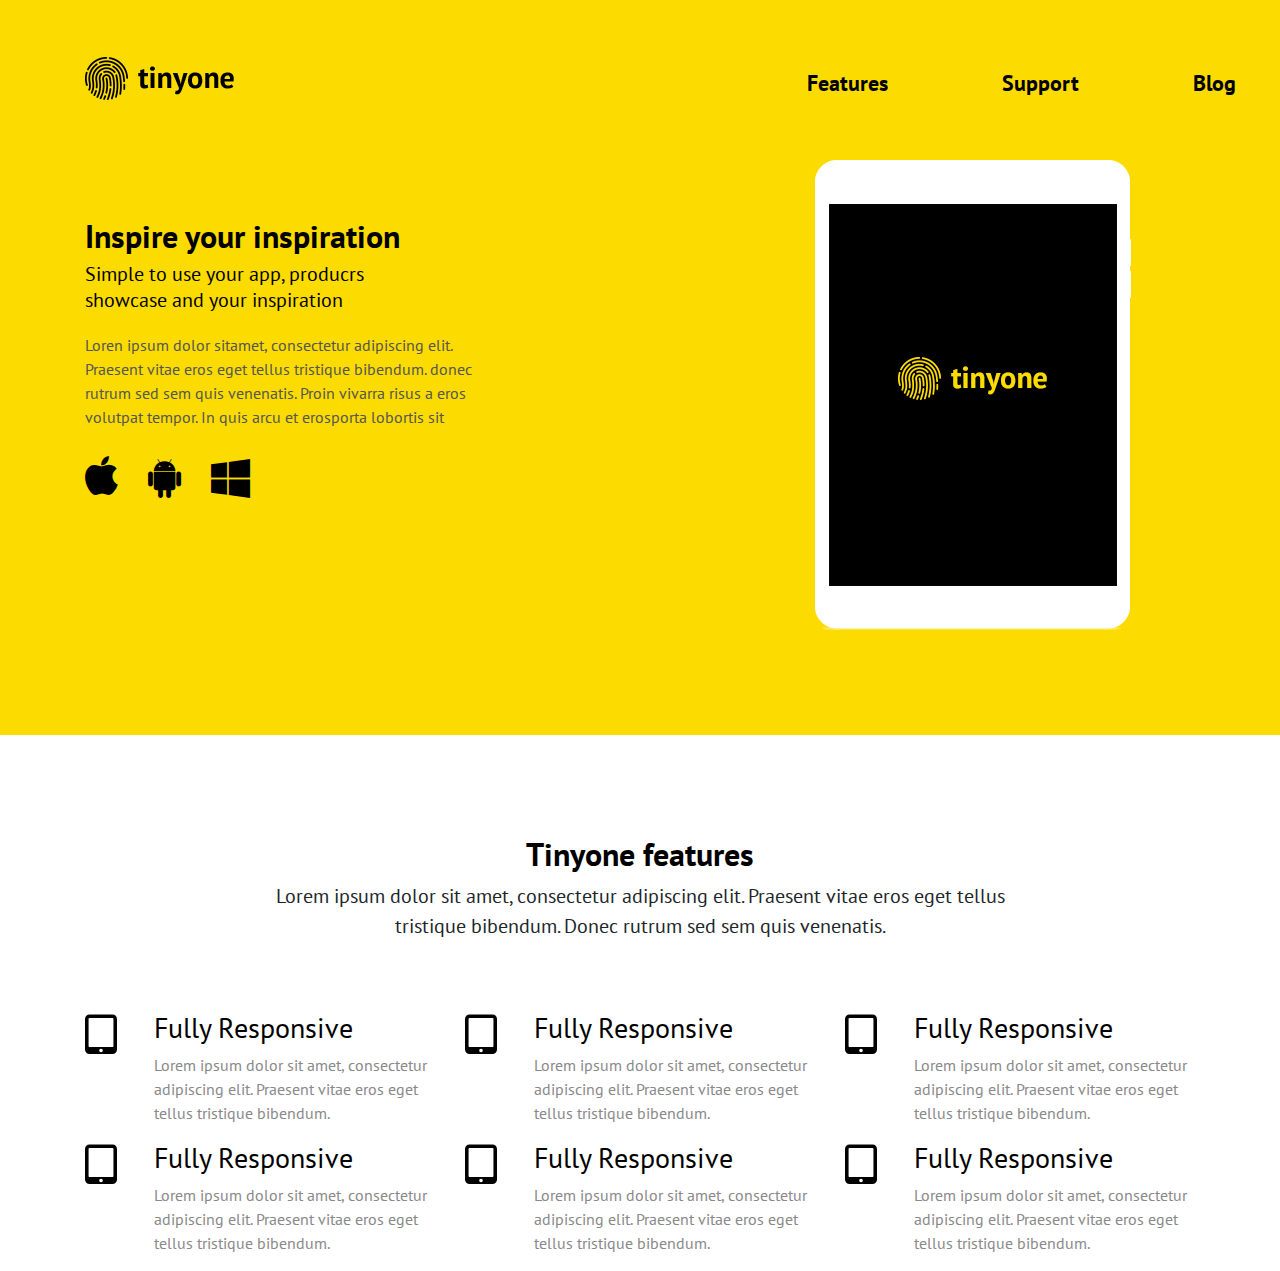
==== index-2/index-2.html @ 1d8ac43f "first" ====
<!DOCTYPE html>
<html lang="en">
<head>
    <meta charset="UTF-8">
    <meta name="viewport" content="width=device-width, initial-scale=1.0">
    <meta http-equiv="X-UA-Compatible" content="ie=edge">
    <title>Tinyone</title>
    <link href="https://fonts.googleapis.com/css?family=PT+Sans:400,700&display=swap" rel="stylesheet">
    <link rel="stylesheet" href="https://maxcdn.bootstrapcdn.com/bootstrap/4.0.0/css/bootstrap.min.css" integrity="sha384-Gn5384xqQ1aoWXA+058RXPxPg6fy4IWvTNh0E263XmFcJlSAwiGgFAW/dAiS6JXm" crossorigin="anonymous">
    <link rel="stylesheet" href="css/bootstrap.min.css">
    <link rel="stylesheet" href="https://stackpath.bootstrapcdn.com/font-awesome/4.7.0/css/font-awesome.min.css">
    <link rel="stylesheet" href="css/main.css">
    <script src="jquery-3.4.1.min.js"></script>    
</head>
<body>
    <header id="header" class="header">
        <div class="container">
            <div class="row">
                <div class="col-lg-3">
                    <img src="jpg/logo.png" alt="" class="logo">
                </div>
                <div class="col-lg-5 ml-auto">
                    <nav>
                        <ul class="menu d-flex justify-content-ctyner">
                            <li class="menu__item">
                                <a href="#">
                                    Features
                                </a>
                            </li>
                            <li class="menu__item">
                                <a href="#">
                                    Support
                                </a>
                            </li>
                            <li class="menu__item">
                                <a href="#">
                                    Blog
                                </a>
                            </li>
                        </ul>
                    </nav>
                </div>
            </div>
            <div class="row">
                <div class="col-lg-6">
                    <div class="offer">
                        <h1 class="offer__title">
                            Inspire your inspiration
                        </h1>
                        <div class="offer__intro">
                            Simple to use your app, producrs <br> showcase and your inspiration
                        </div>
                        <p class="offer__text">
                            Loren ipsum dolor sitamet, consectetur adipiscing elit. 
                            Praesent vitae eros eget tellus tristique bibendum. donec
                            rutrum sed sem quis venenatis. Proin vivarra risus a eros
                            volutpat tempor. In quis arcu et erosporta lobortis sit
                        </p>
                        <ul class="icons d-flex justify-content-ctyner">
                            <li class="icons__item">
                                <a href="#" >
                                    <i class="fa fa-apple"></i>
                                </a>                        
                            </li>
                            <li class="icons__item">
                                <a href="#" >
                                    <i class="fa fa-android"></i>
                                </a>                        
                             </li>
                             <li class="icons__item">
                                <a href="#" >
                                    <i class="fa fa-windows"></i>
                                </a>                        
                            </li>                            
                        </ul>
                    </div>
                </div>
                <div class="col-lg-5 ml-auto">
                    <img src="jpg/ipad-new.png" alt="ipad" class="ipad">
                </div>
            </div>

        </div>
    </header>

    <section id="features" class="features">
        <div class="container">
            <div class="row">
                <div class="col-lg-12">
                    <div class="title">
                        <h2 class="title__main">
                            Tinyone features
                        </h2>
                        <p class="title__text">
                            Lorem ipsum dolor sit amet, consectetur adipiscing elit. Praesent vitae eros eget tellus tristique bibendum. Donec rutrum sed sem quis venenatis.
                        </p>
                    </div>
                </div>
            </div>
            <div class="row">

                <div class="col-lg-4">
                    <div class="feature d-flex justify-content-ctyner">
                        <i class="fa fa-tablet feature__icon"> </i>
                            <div class="feature__block">
                                <h3 class="feature__title">
                                    Fully Responsive
                                </h3>
                                <p class="feature__text">
                                    Lorem ipsum dolor sit amet, consectetur adipiscing elit. Praesent vitae eros eget tellus tristique bibendum.
                                </p>
                            </div>
                    </div>
                </div>

                <div class="col-lg-4">
                        <div class="feature d-flex justify-content-ctyner">
                            <i class="fa fa-tablet feature__icon"> </i>
                                <div class="feature__block">
                                    <h3 class="feature__title">
                                        Fully Responsive
                                    </h3>
                                    <p class="feature__text">
                                        Lorem ipsum dolor sit amet, consectetur adipiscing elit. Praesent vitae eros eget tellus tristique bibendum.
                                    </p>
                                </div>
                        </div>
                </div>
                <div class="col-lg-4">
                        <div class="feature d-flex justify-content-ctyner">
                            <i class="fa fa-tablet feature__icon"> </i>
                                <div class="feature__block">
                                    <h3 class="feature__title">
                                        Fully Responsive
                                    </h3>
                                    <p class="feature__text">
                                        Lorem ipsum dolor sit amet, consectetur adipiscing elit. Praesent vitae eros eget tellus tristique bibendum.
                                    </p>
                                </div>
                        </div>
                </div>
                <div class="col-lg-4">
                        <div class="feature d-flex justify-content-ctyner">
                            <i class="fa fa-tablet feature__icon"> </i>
                                <div class="feature__block">
                                    <h3 class="feature__title">
                                        Fully Responsive
                                    </h3>
                                    <p class="feature__text">
                                        Lorem ipsum dolor sit amet, consectetur adipiscing elit. Praesent vitae eros eget tellus tristique bibendum.
                                    </p>
                                </div>
                        </div>
                </div>
                <div class="col-lg-4">
                        <div class="feature d-flex justify-content-ctyner">
                            <i class="fa fa-tablet feature__icon"> </i>
                                <div class="feature__block">
                                    <h3 class="feature__title">
                                        Fully Responsive
                                    </h3>
                                    <p class="feature__text">
                                        Lorem ipsum dolor sit amet, consectetur adipiscing elit. Praesent vitae eros eget tellus tristique bibendum.
                                    </p>
                                </div>
                        </div>
                </div>
                <div class="col-lg-4">
                        <div class="feature d-flex justify-content-ctyner">
                            <i class="fa fa-tablet feature__icon"> </i>
                                <div class="feature__block">
                                    <h3 class="feature__title">
                                        Fully Responsive
                                    </h3>
                                    <p class="feature__text">
                                        Lorem ipsum dolor sit amet, consectetur adipiscing elit. Praesent vitae eros eget tellus tristique bibendum.
                                    </p>
                                </div>
                        </div>
                </div>
                
            </div>
        </div>
    </section>

    <section id="touch" class="touch">
        <div class="container">

        </div>
    </section>

    <footer id="footer" class="footer">
        <div class="container">

        </div>
    </footer>
   
</body>
</html>
---- index-2/css/main.css ----
/* Спецификация */

body {
    font-family: 'PT Sans', sans-serif;
}

h1, h2, h3, h4, h5 {
    font-weight: 700;
    color: black;
}

h2 {
    text-align: center;
}
h3 {
    font-weight: 400;
}

.title {
    padding-top: 100px;
    text-align: center;
    padding-bottom: 70px;

}

.title__text {
    font-size: 20px;
    width: 780px;
    margin: 0 auto;
}

.title___main {
    font-size: 32px;
}
/* первый экран */
header {
    padding-top: 57px;
    padding-bottom: 105px;
    background: #fcdb00;
    color: #010101;

}

ul, li {
    display: block;
    padding: 0;
    margin: 0;
}


.menu {
    margin-top: 10px;
}

.menu__item {
    margin: 0 57px;

}
.menu__item a {
    font-size: 22px;
    font-weight: 700;
    color: black;
}

.offer {
    margin-top: 117px;
}

.offer__title {
    font-size: 32px;
    margin-bottom: 6px;
}

.offer__intro {
    font-size: 20px;
    line-height: 1.3em;
    margin-bottom: 15px;
}

.offer__text {
    font-size: 16px;
    margin-top: 20px;
    color: #555555;
    width: 400px;
}
.icons {

}

.icons__item {
margin-right: 30px;
}

.icons__item a {
    color: black;
    font-size: 42px;
    transition: all 0.3 ease;
}

.icons__item a:hover {
    color: rgb(173, 16, 152);
}

.ipad {
    display: block;
    margin: 60px auto 0;
}

/* второй   экран */

.feature__icon {
    font-size: 50px;
    margin-right: 37px;
    color: #010101;
}
.feature__text {
    color: #898989;
}
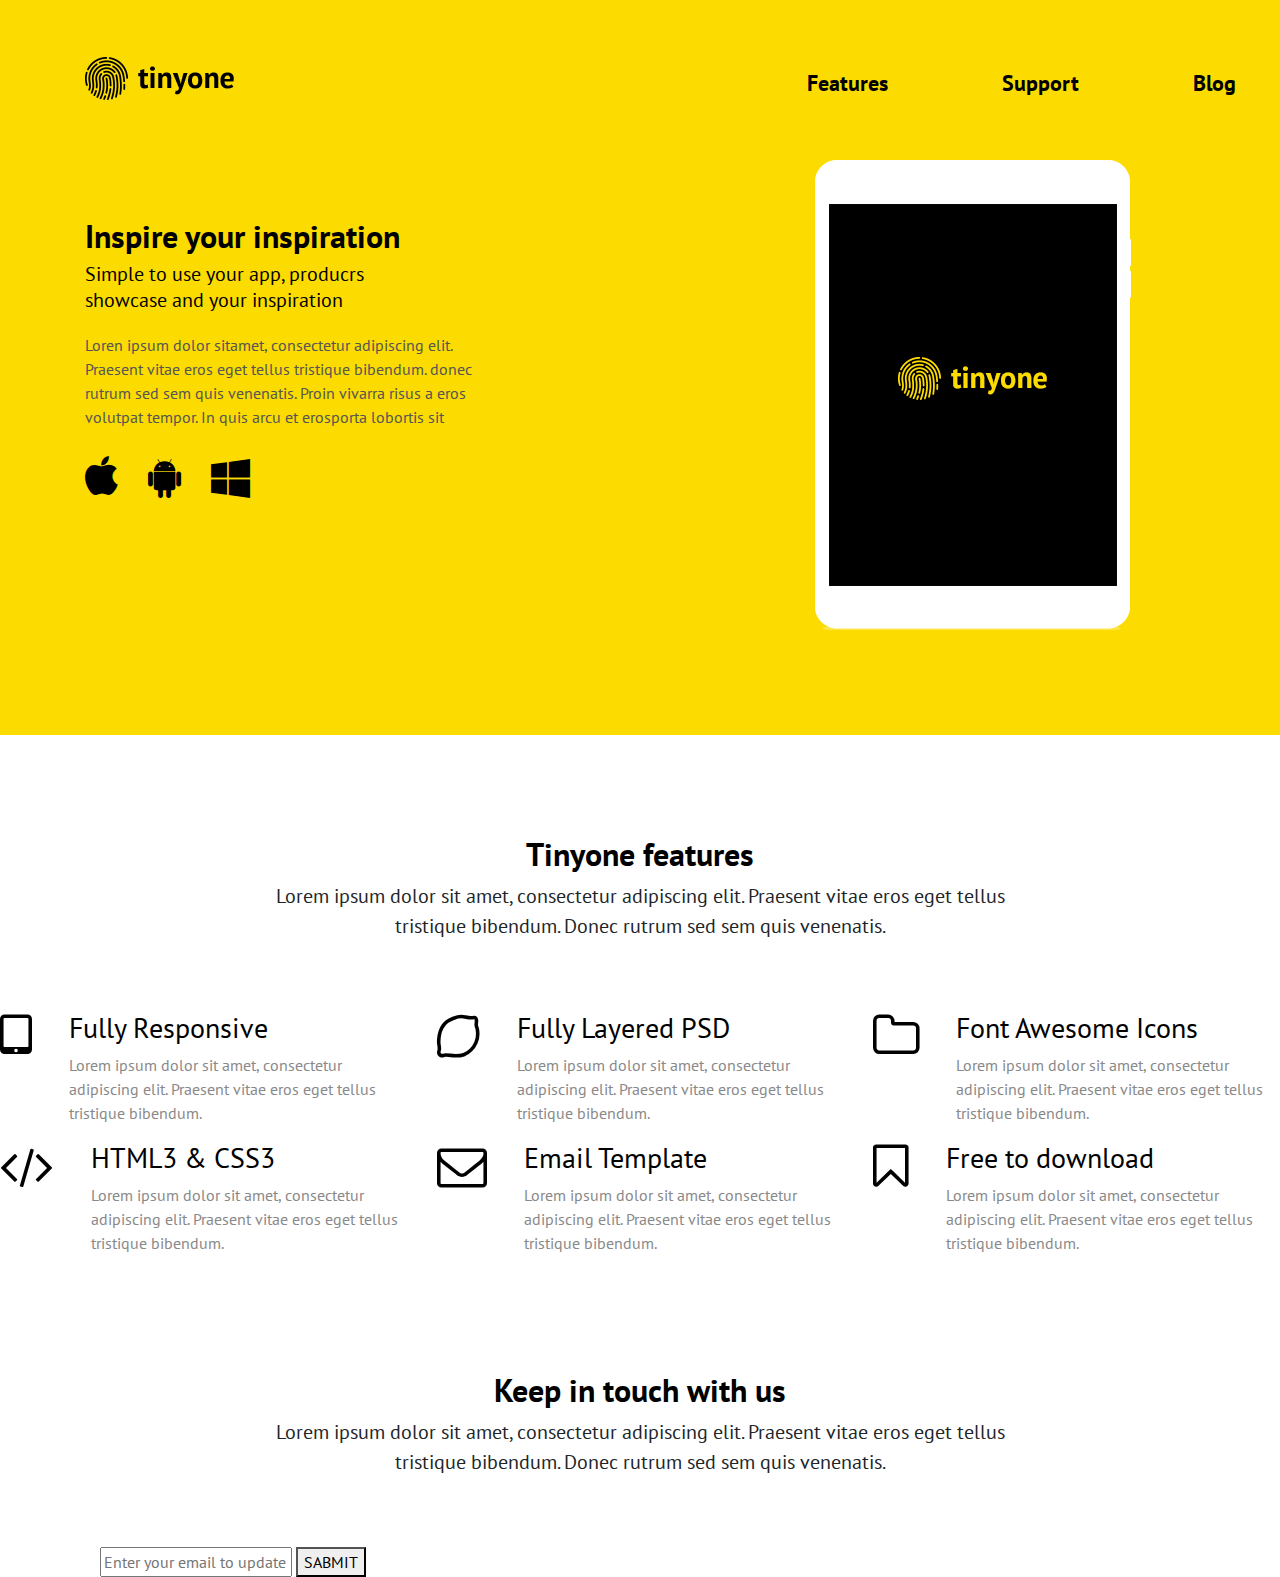
==== commit 5228f5c5: "add new file" ====
--- a/index-2/index-2.html
+++ b/index-2/index-2.html
@@ -97,95 +97,117 @@
                     </div>
                 </div>
             </div>
-            <div class="row">
-
-                <div class="col-lg-4">
-                    <div class="feature d-flex justify-content-ctyner">
-                        <i class="fa fa-tablet feature__icon"> </i>
-                            <div class="feature__block">
-                                <h3 class="feature__title">
-                                    Fully Responsive
-                                </h3>
-                                <p class="feature__text">
-                                    Lorem ipsum dolor sit amet, consectetur adipiscing elit. Praesent vitae eros eget tellus tristique bibendum.
-                                </p>
-                            </div>
-                    </div>
-                </div>
-
-                <div class="col-lg-4">
-                        <div class="feature d-flex justify-content-ctyner">
-                            <i class="fa fa-tablet feature__icon"> </i>
-                                <div class="feature__block">
-                                    <h3 class="feature__title">
-                                        Fully Responsive
-                                    </h3>
-                                    <p class="feature__text">
-                                        Lorem ipsum dolor sit amet, consectetur adipiscing elit. Praesent vitae eros eget tellus tristique bibendum.
-                                    </p>
-                                </div>
-                        </div>
-                </div>
-                <div class="col-lg-4">
-                        <div class="feature d-flex justify-content-ctyner">
-                            <i class="fa fa-tablet feature__icon"> </i>
-                                <div class="feature__block">
-                                    <h3 class="feature__title">
-                                        Fully Responsive
-                                    </h3>
-                                    <p class="feature__text">
-                                        Lorem ipsum dolor sit amet, consectetur adipiscing elit. Praesent vitae eros eget tellus tristique bibendum.
-                                    </p>
-                                </div>
-                        </div>
-                </div>
-                <div class="col-lg-4">
-                        <div class="feature d-flex justify-content-ctyner">
-                            <i class="fa fa-tablet feature__icon"> </i>
-                                <div class="feature__block">
-                                    <h3 class="feature__title">
-                                        Fully Responsive
-                                    </h3>
-                                    <p class="feature__text">
-                                        Lorem ipsum dolor sit amet, consectetur adipiscing elit. Praesent vitae eros eget tellus tristique bibendum.
-                                    </p>
-                                </div>
-                        </div>
-                </div>
-                <div class="col-lg-4">
-                        <div class="feature d-flex justify-content-ctyner">
-                            <i class="fa fa-tablet feature__icon"> </i>
-                                <div class="feature__block">
-                                    <h3 class="feature__title">
-                                        Fully Responsive
-                                    </h3>
-                                    <p class="feature__text">
-                                        Lorem ipsum dolor sit amet, consectetur adipiscing elit. Praesent vitae eros eget tellus tristique bibendum.
-                                    </p>
-                                </div>
-                        </div>
-                </div>
-                <div class="col-lg-4">
-                        <div class="feature d-flex justify-content-ctyner">
-                            <i class="fa fa-tablet feature__icon"> </i>
-                                <div class="feature__block">
-                                    <h3 class="feature__title">
-                                        Fully Responsive
-                                    </h3>
-                                    <p class="feature__text">
-                                        Lorem ipsum dolor sit amet, consectetur adipiscing elit. Praesent vitae eros eget tellus tristique bibendum.
-                                    </p>
-                                </div>
-                        </div>
-                </div>
-                
-            </div>
-        </div>
+        </div>
+
+        <div class="row">
+
+            <div class="col-lg-4">
+                <div class="feature d-flex">
+                    <i class="fa fa-tablet feature__icon"></i>
+                    <div class="feature-block">
+                        <h3 class="feature__title">
+                            Fully Responsive
+                        </h3>
+                        <p class="feature__text">
+                            Lorem ipsum dolor sit amet, consectetur adipiscing elit. Praesent vitae eros eget tellus tristique bibendum.
+                        </p>
+                    </div>
+                </div>
+            </div>
+            
+            <div class="col-lg-4">
+                <div class="feature d-flex">
+                    <i class="fa fa-lemon-o feature__icon"></i>
+                    <div class="feature-block">
+                        <h3 class="feature__title">
+                            Fully Layered PSD
+                        </h3>
+                        <p class="feature__text">
+                            Lorem ipsum dolor sit amet, consectetur adipiscing elit. Praesent vitae eros eget tellus tristique bibendum.                        
+                        </p>
+                    </div>
+                </div>
+            </div>
+                        
+            <div class="col-lg-4">
+                    <div class="feature d-flex">
+                        <i class="fa  fa-folder-o feature__icon"></i>
+                        <div class="feature-block">
+                            <h3 class="feature__title">
+                                Font Awesome Icons
+                            </h3>
+                            <p class="feature__text">
+                                Lorem ipsum dolor sit amet, consectetur adipiscing elit. Praesent vitae eros eget tellus tristique bibendum.
+                            </p>
+                        </div>
+                    </div>
+            </div>
+            
+            <div class="col-lg-4">
+                    <div class="feature d-flex">
+                        <i class="fa fa-code feature__icon"></i>
+                        <div class="feature-block">
+                            <h3 class="feature__title">
+                                HTML3 & CSS3 
+                            </h3>
+                            <p class="feature__text">
+                                Lorem ipsum dolor sit amet, consectetur adipiscing elit. Praesent vitae eros eget tellus tristique bibendum.
+                            </p>
+                        </div>
+                    </div>
+            </div>
+                        
+            <div class="col-lg-4">
+                <div class="feature d-flex">
+                    <i class="fa fa-envelope-o feature__icon"></i>
+                    <div class="feature-block">
+                        <h3 class="feature__title">
+                            Email Template
+                        </h3>
+                        <p class="feature__text">
+                            Lorem ipsum dolor sit amet, consectetur adipiscing elit. Praesent vitae eros eget tellus tristique bibendum.                        
+                        </p>
+                    </div>
+                </div>
+            </div>
+                        
+            <div class="col-lg-4">
+                    <div class="feature d-flex">
+                        <i class="fa fa-bookmark-o feature__icon"></i>
+                        <div class="feature-block">
+                            <h3 class="feature__title">
+                                Free to download
+                            </h3>
+                            <p class="feature__text">
+                                Lorem ipsum dolor sit amet, consectetur adipiscing elit. Praesent vitae eros eget tellus tristique bibendum.                            
+                            </p>
+                        </div>
+                    </div>
+            </div>
+        </div>
+
     </section>
 
     <section id="touch" class="touch">
         <div class="container">
-
+            <div class="row">
+                <div class="col-lg-12">
+                    <div class="title">
+                        <h2 class="title__main yellow">
+                            Keep in touch with us
+                        </h2>
+                        <p class="title__text">
+                            Lorem ipsum dolor sit amet, consectetur adipiscing elit. Praesent vitae eros eget tellus tristique bibendum. Donec rutrum sed sem quis venenatis.
+                        </p>
+                    </div>
+                </div>
+            </div>
+            <div class="col-lg-12">
+            <form action="#" class="form">
+                <input type="email" placeholder="Enter your email to update" class="form__input" required>
+                <button type="submit" class="form__btn">SABMIT</button>
+            </form>
+            </div>
         </div>
     </section>
 
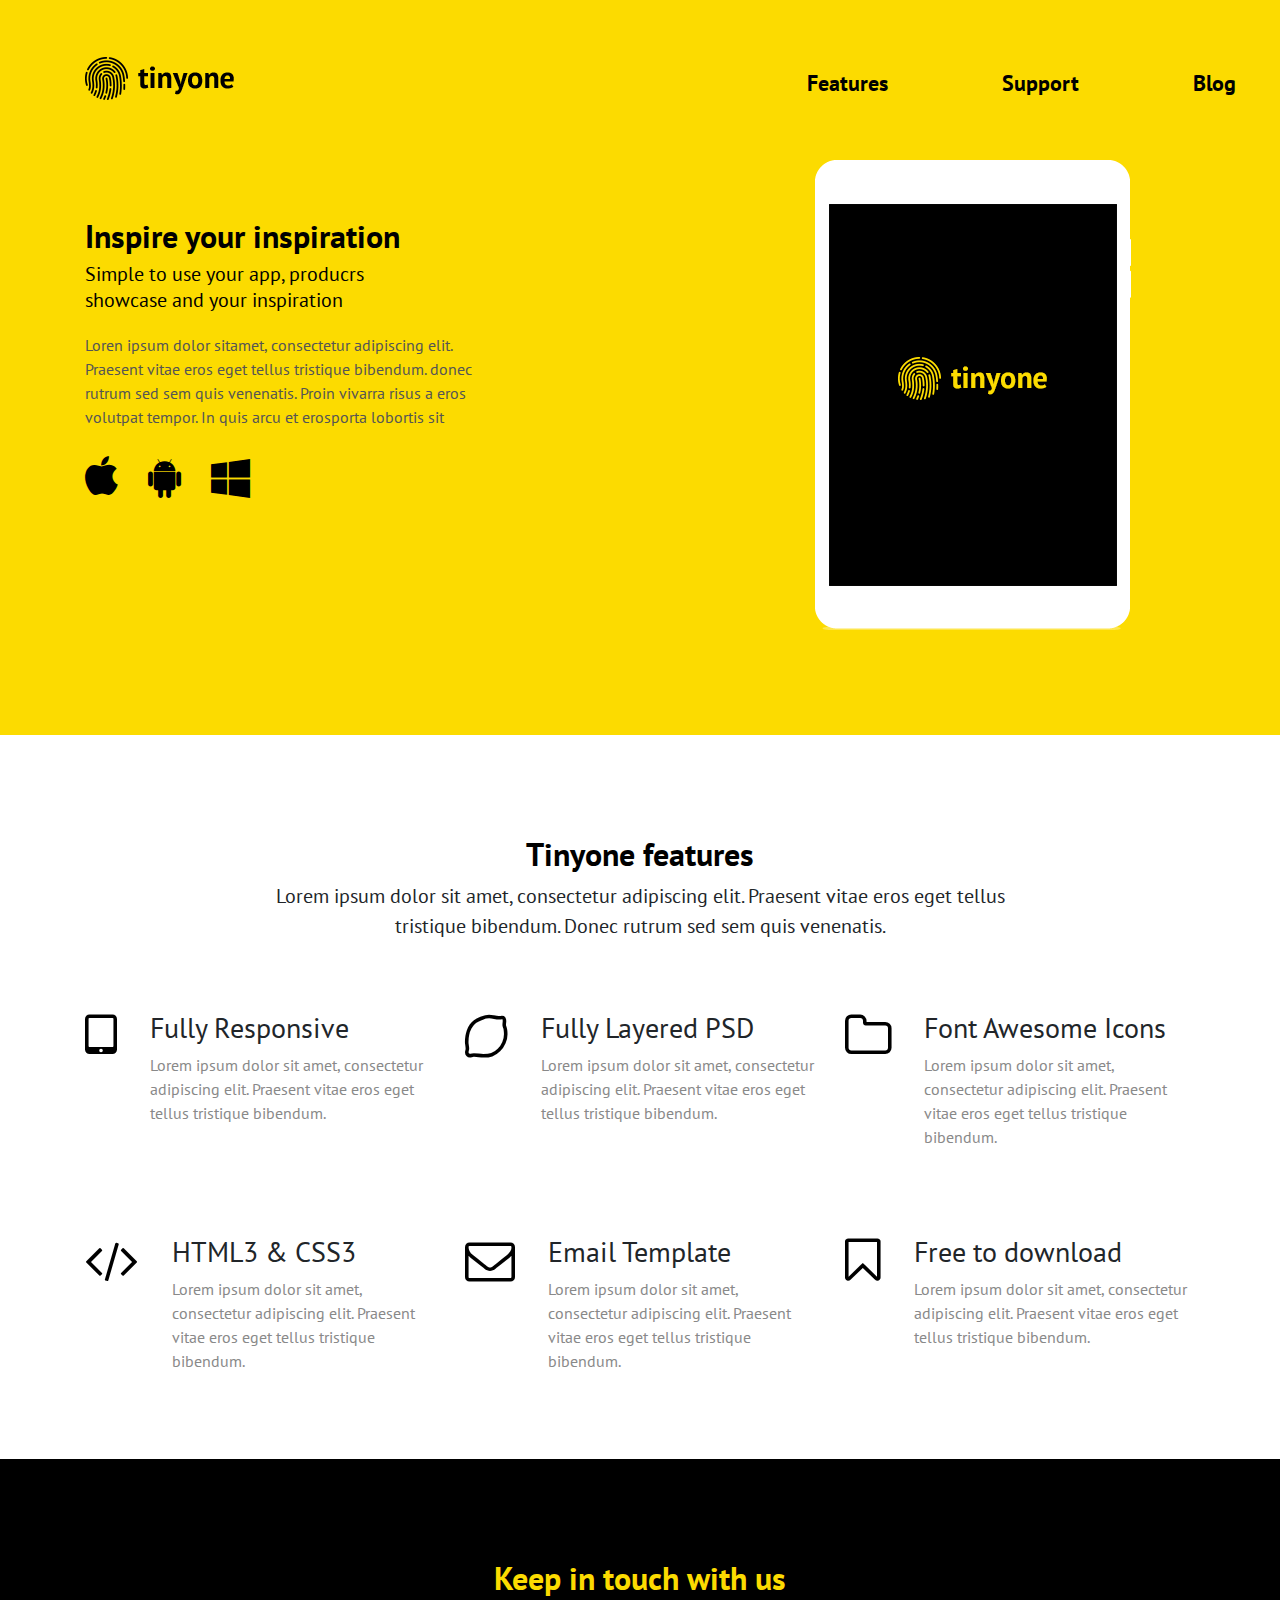
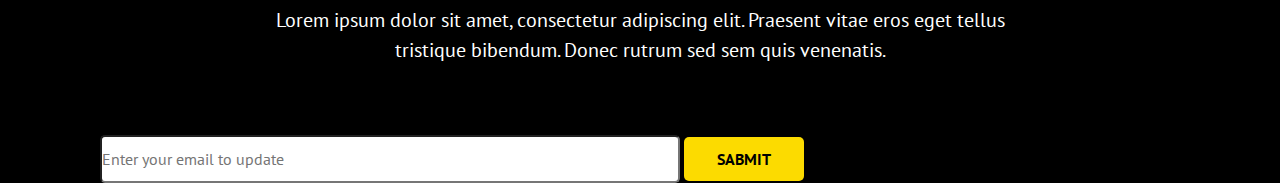
==== commit 9eb1d7f7: "add new file" ====
--- a/index-2/index-2.html
+++ b/index-2/index-2.html
@@ -97,7 +97,7 @@
                     </div>
                 </div>
             </div>
-        </div>
+        
 
         <div class="row">
 
@@ -185,7 +185,7 @@
                     </div>
             </div>
         </div>
-
+       </div>  
     </section>
 
     <section id="touch" class="touch">
--- a/index-2/css/main.css
+++ b/index-2/css/main.css
@@ -4,7 +4,7 @@
     font-family: 'PT Sans', sans-serif;
 }
 
-h1, h2, h3, h4, h5 {
+h1, h2, h4, h5 {
     font-weight: 700;
     color: black;
 }
@@ -38,7 +38,6 @@
     padding-bottom: 105px;
     background: #fcdb00;
     color: #010101;
-
 }
 
 ul, li {
@@ -98,7 +97,7 @@
 }
 
 .icons__item a:hover {
-    color: rgb(173, 16, 152);
+    color: brown;
 }
 
 .ipad {
@@ -110,10 +109,51 @@
 
 .feature__icon {
     font-size: 50px;
-    margin-right: 37px;
-    color: #010101;
+    margin-right: 33px;
+    color: #000;
 }
+
 .feature__text {
     color: #898989;
+
+}
+.feature {
+    margin-bottom: 70px;
 }
 
+/* третий блок */
+
+.touch {
+    background: #000;
+    color: white;
+}
+
+.yellow {
+    color: #fcdb00;
+}
+
+.form {
+
+}
+
+.form__input {
+    background: white;
+    font-size: 16px;
+    border-radius: 5px;
+    width: 580px;
+    padding: 10px 0;
+
+}
+
+.form__btn {
+    font-family: 'PT Sans', sans-serif;
+    background: #fcdb00;
+    color: black;
+    text-transform: uppercase;
+    font-size: 16px;
+    font-weight: 700;
+    border-radius: 5px;
+    width: 120px;
+    border: 0;
+    padding: 10px 0;
+}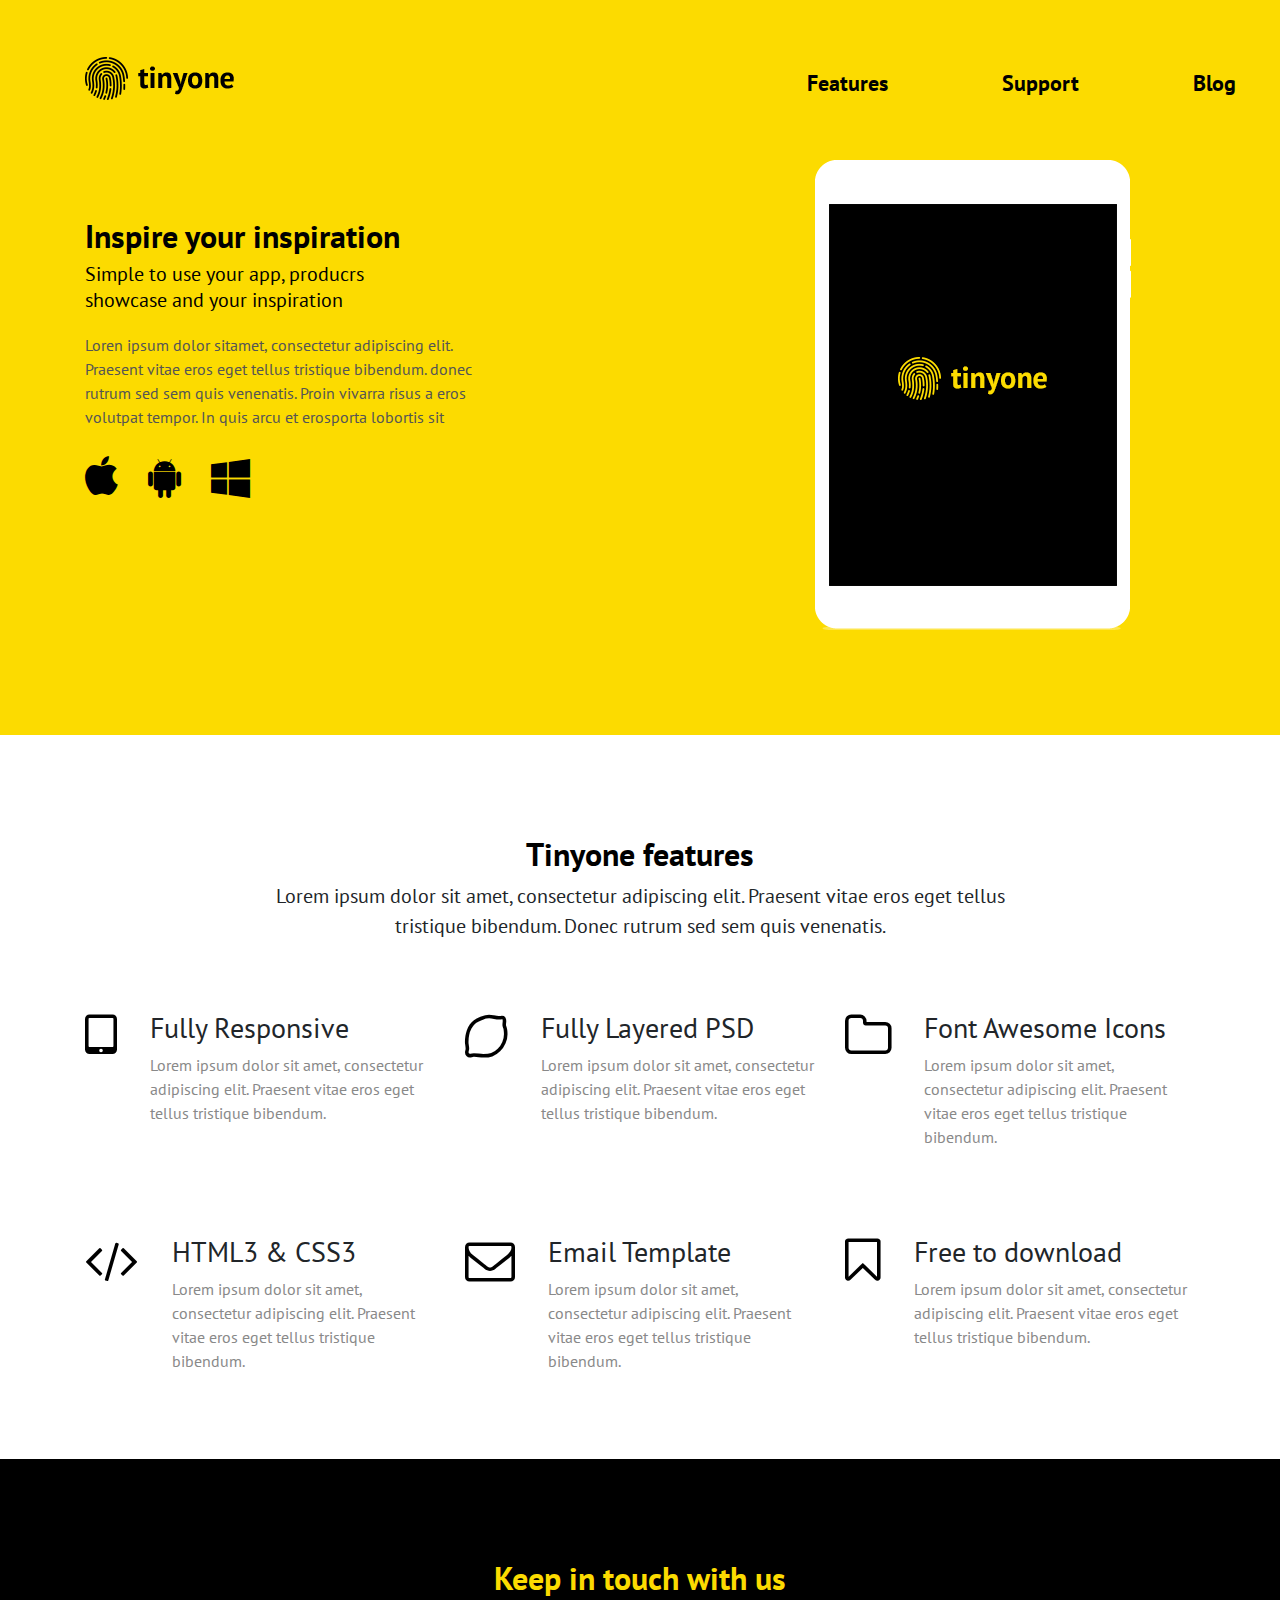
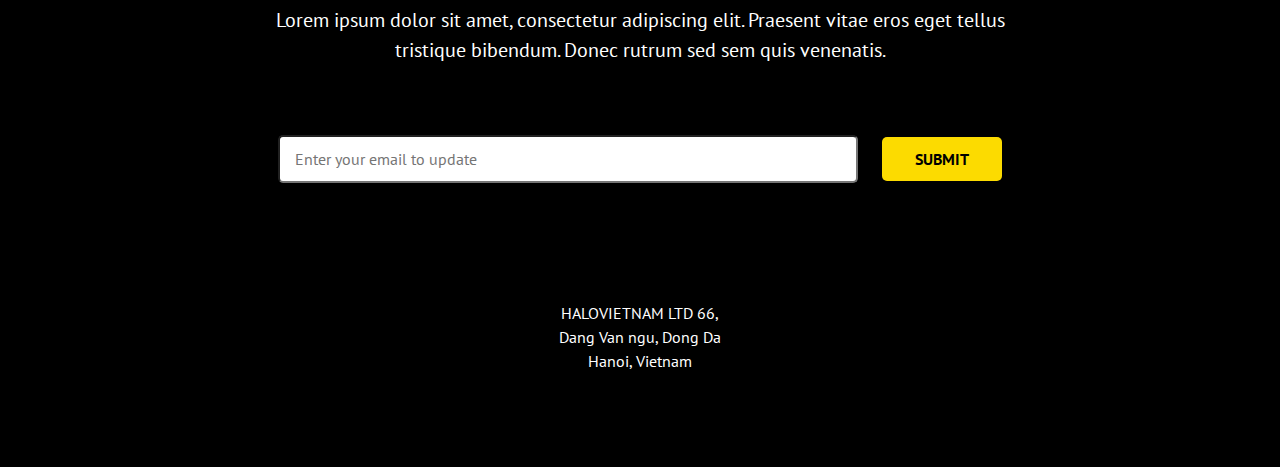
==== commit 073af49a: "new" ====
--- a/index-2/index-2.html
+++ b/index-2/index-2.html
@@ -205,7 +205,7 @@
             <div class="col-lg-12">
             <form action="#" class="form">
                 <input type="email" placeholder="Enter your email to update" class="form__input" required>
-                <button type="submit" class="form__btn">SABMIT</button>
+                <button type="submit" class="form__btn">SUBMIT</button>
             </form>
             </div>
         </div>
@@ -213,6 +213,13 @@
 
     <footer id="footer" class="footer">
         <div class="container">
+            <div class="col-lg-12">
+                <div class="credite">
+                        HALOVIETNAM LTD
+                        66, Dang Van ngu, Dong Da
+                        Hanoi, Vietnam
+                </div>
+            </div>
 
         </div>
     </footer>
--- a/index-2/css/main.css
+++ b/index-2/css/main.css
@@ -133,7 +133,8 @@
 }
 
 .form {
-
+    text-align: center;
+    
 }
 
 .form__input {
@@ -142,6 +143,7 @@
     border-radius: 5px;
     width: 580px;
     padding: 10px 0;
+    padding-left: 15px;
 
 }
 
@@ -156,4 +158,19 @@
     width: 120px;
     border: 0;
     padding: 10px 0;
+    margin-bottom: 70px;
+    margin-left: 20px;
+}
+
+.footer {
+    background: black;
+    padding: 50px 0 94px;
+
+}
+.credite {
+    color: white;
+    font-size: 16px;
+    text-align: center;
+    width: 185px;
+    margin: 0 auto;
 }